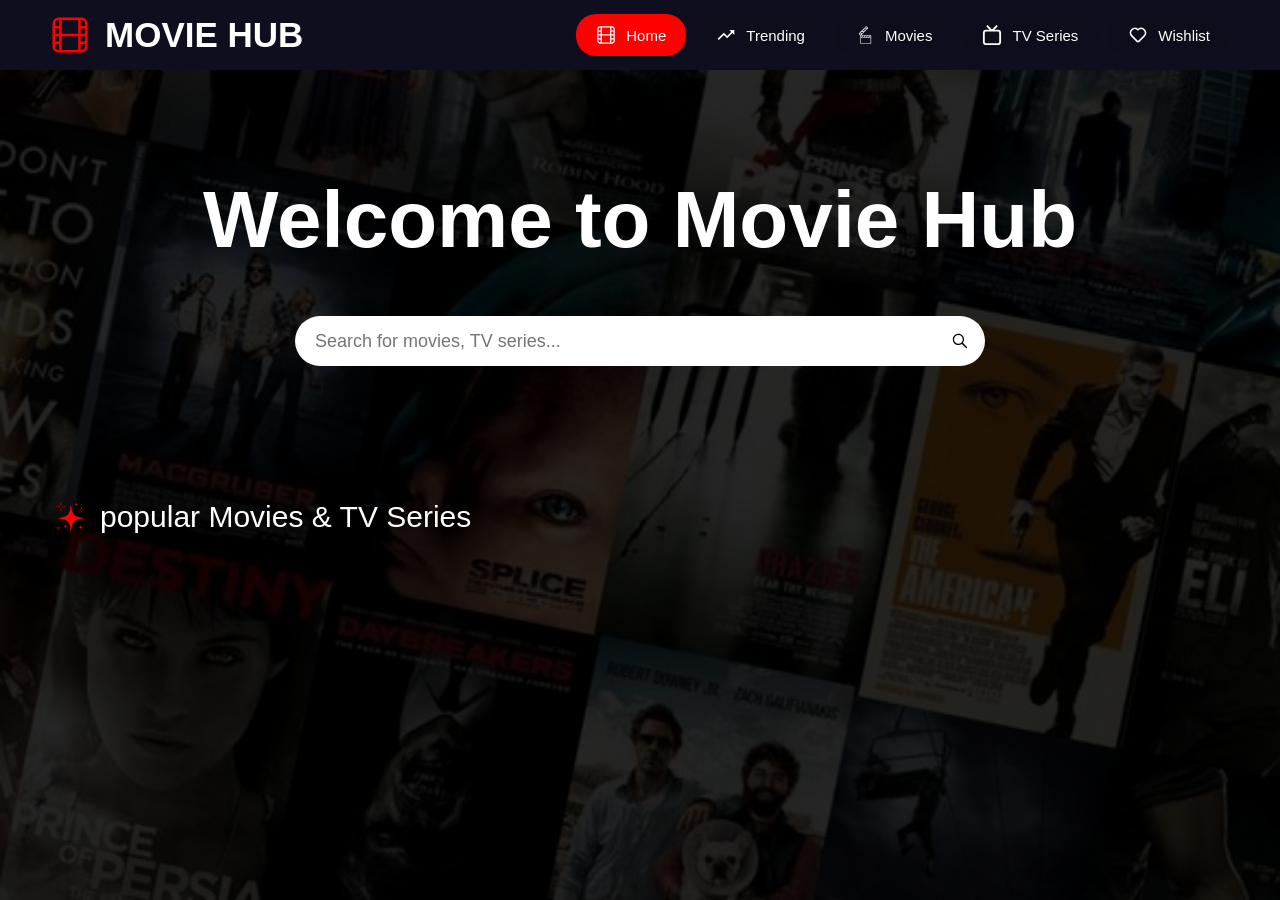
==== index.html @ 8f33d233 "rename: home.html -> index.html" ====
<!DOCTYPE html>
<html>
    <head>
        <title>Movie Hub</title>

        <link rel="stylesheet" href="Styles/nav-bar.css">
        <link rel="stylesheet" href="Styles/home.css">
        <link rel="stylesheet" href="Styles/movie-card.css">
        <link rel="stylesheet" href="Styles/animetion.css">
    </head>
    <body>
        <div class="nav-bar">
            <div class="logo">
                <img class="logo-image" src="images/site/film.svg">
                <p class="logo-text">MOVIE HUB</p>
            </div>
            <div class="menu">
                <div class="icon">
                    <img class="menu-icon menu-open" src="images/site/icons8-menu-button.svg">
                </div>
                <div class="links">
                    <img class="menu-icon close-btn" src="images/site/icons8-close.svg">
                    <a href="#">
                        <button class="nav-bar-button nav-bar-button-focus">
                            <img class="nav-bar-icon" src="images/site/film.svg">
                            Home
                        </button>   
                    </a>
                    <a href="trending.html">
                        <button class="nav-bar-button">
                            <img class="nav-bar-icon" src="images/site/trending-up.svg">
                            Trending
                        </button>   
                    </a>
                    <a href="movies.html">
                        <button class="nav-bar-button">
                            <img class="nav-bar-icon" src="images/site/film-clapperboard.svg">
                            Movies
                        </button>   
                    </a>
                    <a href="tv-series.html">
                        <button class="nav-bar-button">
                            <img class="nav-bar-icon" src="images/site/tv.svg">
                            TV Series
                        </button>   
                    </a>
                    <a href="wishlist.html">
                        <button class="nav-bar-button">
                            <img class="nav-bar-icon" src="images/site/heart.svg">
                            Wishlist
                        </button>   
                    </a>
                </div>    
            </div>
        </div>
        <div class="page-reveal">
            <div class="middle-section">
                <div class="greeting-text">
                    Welcome to Movie Hub
                </div>
                <div class="search">
                    <input class="search-bar js-search-bar" type="text" placeholder="Search for movies, TV series...">
                    <button class="search-button js-search-button"><img class="search-icon" src="images/site/search-icon.svg"></button>
                </div>
            </div>
            <div class="featured-movies">
                <div class="featured-movie-title">
                    <img class="featured-movie-star" src="images/home/shine-star-cluster.png">
                    <p>popular Movies & TV Series</p>
                </div>

                <div class="movies-container js-movies-container">

                </div>
            </div>
        </div>
        
        <div class="scripts">
            <script src="styles-js/nav-bar.js"></script>
            <script src="data/popular-movies.js" type="module"></script>
            <script src="utils/search-bar.js" type="module"></script>
        </div>
    </body>
</html>
---- Styles/nav-bar.css ----
html, body {
    overflow-x: hidden;
}
.nav-bar {
    display: flex;
    justify-content: space-between;
    align-items: center;
    padding-right: 50px;
    padding-left: 50px;
    background-color: rgb(15, 14, 30);
}

.menu {
    display: flex;
    gap: 10px;
}

.links {
    display: flex;
    gap: 10px;
}

.menu-icon {
    height: 40px;
    filter: brightness(0) invert(1);
    
}
.menu-open {
    display: none;
}
.close-btn { 
    display: none;
}
.close-btn:hover {
transform: rotate(90deg);
}

.menu-icon:hover {
    filter: invert(16%) sepia(99%) saturate(7404%) hue-rotate(4deg) brightness(105%) contrast(115%);
    cursor: pointer;
}

.logo{
    display: flex;
    align-items: center;
}
.logo-text{
    color: white;
    font-family: 'Roboto', sans-serif;
    font-size: 35px;
    font-weight: 600;
    margin: 15px;
}

.logo-image{
    height: 40px;
    filter: invert(16%) sepia(99%) saturate(7404%) hue-rotate(4deg) brightness(105%) contrast(115%); 
}

.menu a {
    text-decoration: none;
}
.nav-bar-button {
    display: flex;
    align-items: center;
    font-size: 15px;
    text-decoration: none;
    color: white;
    font-family: 'Roboto', sans-serif;
    font-weight: 500;
    padding-left: 20px;
    padding-right: 20px;
    background-color: rgba(0,0,0,0.1);
    border-radius: 20px;
    border: none;
    cursor: pointer;
    margin-top: 10px;
    margin-bottom: 10px;
}

.nav-bar-button:hover {
    background-color: rgba(255, 255, 255, 0.1);
}

.nav-bar-button-focus {
    background-color: red;
    cursor: default;
}

.nav-bar-button-focus:hover {
    background-color: red;
     
}

.nav-bar-icon {
    height: 20px;
    margin-right: 10px;
    margin-top: 10px;
    margin-bottom: 10px;
    filter: invert(100%) brightness(200%);
}

@media (max-width: 1040px) {
    .logo-text {
        font-size: 24px;
        margin: 10px;
    }
    .nav-bar {
        padding: 0 20px;
    }
}

@media (max-width: 950px) {
    .logo-text {
        display: none;
    }
}

@media (max-width: 784px) {
    .links {
        display: flex;
    }
    .menu-open {
        display: block;
    }
    .nav-bar {
        justify-content: space-between;
    }
    .logo {
        margin: 10px;
    }
    .links {
        position: fixed;
        right: 0;
        top: 0;
        height: 100vh;
        width: 100%;
        background-color: rgb(15, 14, 30);
        flex-direction: column;
        justify-content: flex-start;
        padding-top: 80px;
        z-index: 9999;
        transform: translateX(100%);
        transition: transform 0.3s ease-in-out;
    }

    .links.show-menu {
        transform: translateX(0);
    }

    .close-btn {
        display: block;
        position: absolute;
        top: 20px;
        right: 30px;
        font-size: 40px;
        color: white;
        background: none;
        border: none;
        cursor: pointer;
    }

    .nav-bar-button {
        width: 80%;
        margin: 10px auto;
        justify-content: center;
    }
}
---- Styles/home.css ----
body {
    margin: 0;
    padding: 0;
    background-color: black;
}

body::before {
    content: "";
    position: fixed;
    top: 0;
    left: 0;
    width: 100%;
    height: 100%;
    z-index: -1;
    
    background-image: url(../images/home/bg.jpg);
    background-size: cover;
    background-position: center;
    background-repeat: no-repeat;
    opacity: 0.15;
}

.middle-section {
    display: flex;
    flex-direction: column;
    justify-content: center;
    align-items: center;
    height: 400px;
}

.greeting-text {
    font-family: 'Roboto', sans-serif;
    font-size: 80px;
    font-weight: 600;
    color: white;
}

.search-bar {
    height: 50px;
    width: 600px;            
    border-top-left-radius: 25px;
    border-bottom-left-radius: 25px;     
    border: none;
    padding: 0 20px;
    font-size: 18px;
    font-family: 'Roboto', sans-serif;
    margin-top: 50px;
    margin-right: 0px;
    margin: 0;
    outline: none;
}

.search {
    display: flex;
    flex-direction: row;
    align-items: stretch;
    justify-content: center;
    margin-top: 50px;
}

.search-button{
    height: 50px;
    margin-left: 0px;
    border-top-right-radius: 25px;
    border-bottom-right-radius: 25px;
    align-items: center;
    width: 50px;
    border: none;
    background-color: white;
    display: flex; 
    justify-content: center;
    align-items: center;
    margin: 0;
    padding: 0;
}

.search-icon {
    height: 20px;
    display: block;
}

.featured-movie-title {
    display: flex;
    align-items: center;
    justify-content: flex-start;
    gap: 10px;
    color: white;
    font-family: 'Roboto', sans-serif;
    font-size: 30px;
    font-weight: 500;
    margin-bottom: 10px;
    margin-left: 50px;
}
.featured-movie-star {
    height: 40px;          
    width: auto;
    filter: invert(16%) sepia(99%) saturate(7404%) hue-rotate(4deg) brightness(105%) contrast(115%); 
}

@media (max-width: 1040px) {
    .greeting-text {
        font-size: 60px;
        text-align: center;
    }

    .search-bar {
        width: 500px;
    }
}

@media (max-width: 678px) {
    .greeting-text {
        justify-content: center;
    }

    .search-bar {
        width: 360px;
    }

    .featured-movie-title {
        font-size: 25px
    }
}
---- Styles/movie-card.css ----
.movies-container {
    display: grid;
    grid-template-columns: repeat(auto-fill, 300px); 
    margin-bottom: 50px;
    column-gap: 20px;
    row-gap: 40px;
    justify-content: center;
}

.movie-card {
    height: 500px;
    width: 300px;
    border-radius: 10px;
    background-color: rgb(16, 18, 32);
    transition: transform 0.3s ease;
    cursor: pointer;
}
.movie-card-image {
    width: 100%;
    height: 400px;
    object-fit: cover;
    border-top-left-radius: 10px;
    border-top-right-radius: 10px;
}
.movie-card:hover {
    transform: translateY(-10px);
}
.movie-card-details {
    padding: 15px;
    font-family: 'Roboto', sans-serif;
    display: flex;
    flex-direction: column;
    justify-content: center;
}

.movie-name {
    color: white;
    font-size: 20px;
    margin-bottom: 10px;
    white-space: nowrap;
    overflow: hidden;
    text-overflow: ellipsis;
}

.movie-data{
    display: flex;
    flex-direction: row;
    justify-content: space-between;
}

.movie-year-rate{
    display: flex;
    flex-direction: row;
    margin-left: 8px;
    margin-right: 8px;
    align-items: center;
    gap: 10px;
    color: rgb(161, 161, 161);
}

.star {
    height: 18px;
    margin-left: 10px;
}
.add-to-wishlist {
    display: flex;
    height: 35px;
    width: 35px;
    border-radius: 50%;
    align-items: center;
    justify-content: center;
    cursor: pointer;
    border: none;
    background-color: rgba(255, 255, 255, 0.1);
    transition: all 0.2s ease;
}

.add-to-wishlist:hover {
    background-color: rgb(108, 107, 107);
}

.add-to-wishlist:hover img {
    filter: invert(16%) sepia(99%) saturate(7404%) hue-rotate(4deg) brightness(105%) contrast(115%);
}

.add-to-wishlist.wishlist-active {
    background-color: rgb(220, 53, 69) !important;
}

.add-to-wishlist.wishlist-active img {
    filter: brightness(0) invert(1) !important;
}

.add-to-wishlist img {
    pointer-events: none; 
    height: 18px;
    width: 18px;
}
---- Styles/animetion.css ----
.page-reveal {
    animation: fadeInUp 2s ease-out forwards;
}

@keyframes fadeInUp {
    from {
        opacity: 0;
        transform: translateY(20px);
    }
    to {
        opacity: 1;
        transform: translateY(0);
    }
}
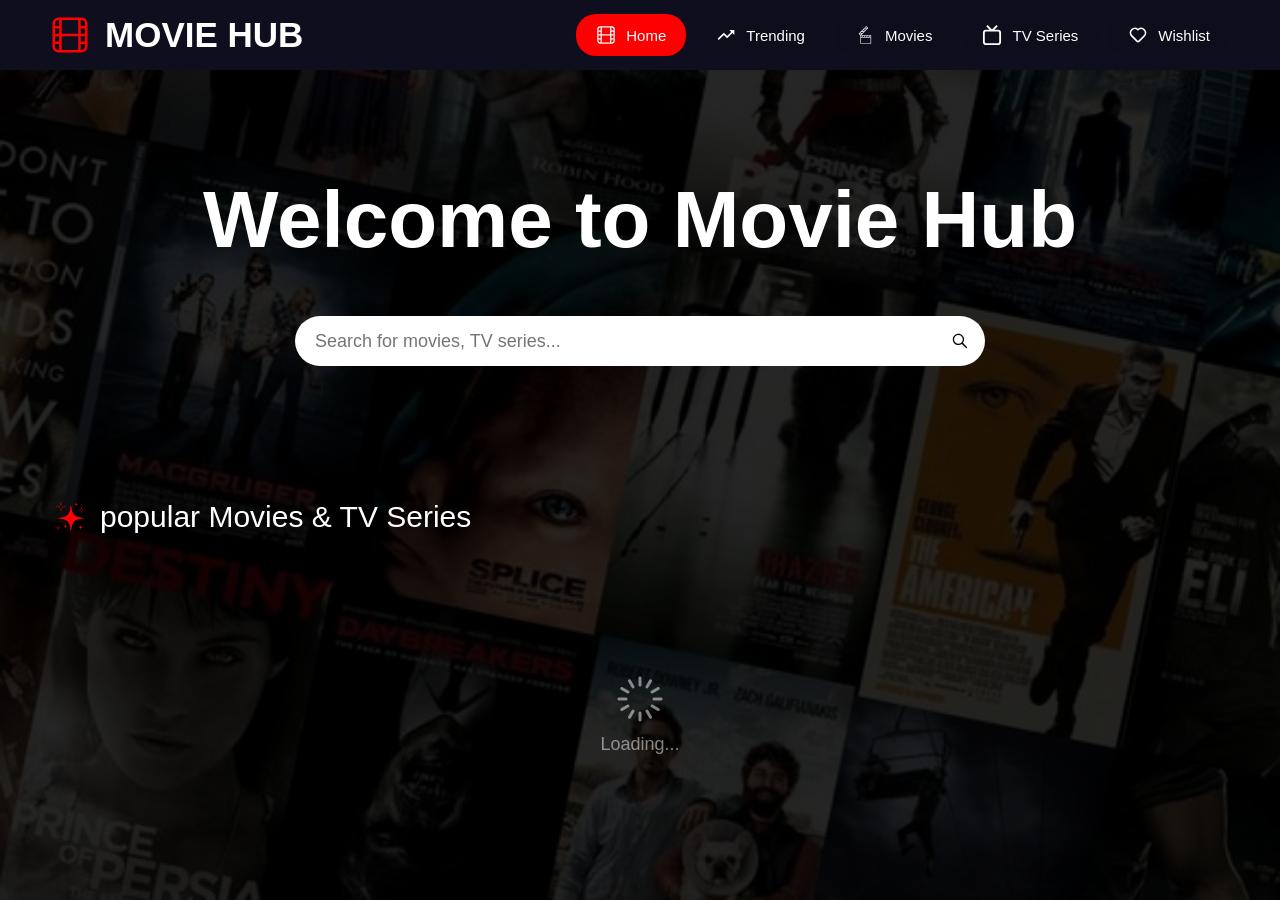
==== commit 03495b93: "loading animetion bug fix" ====
--- a/index.html
+++ b/index.html
@@ -3,10 +3,13 @@
     <head>
         <title>Movie Hub</title>
 
+        <meta name="viewport" content="width=device-width, initial-scale=1.0">
+
         <link rel="stylesheet" href="Styles/nav-bar.css">
         <link rel="stylesheet" href="Styles/home.css">
         <link rel="stylesheet" href="Styles/movie-card.css">
         <link rel="stylesheet" href="Styles/animetion.css">
+        <link rel="stylesheet" href="Styles/movie-details.css">
     </head>
     <body>
         <div class="nav-bar">
@@ -53,6 +56,53 @@
                 </div>    
             </div>
         </div>
+
+        <div class="pop-up hidden-popup">
+            <div class="movie-details">
+                <img class="movie-details-close js-movie-details-close" src="images/site/icons8-close.svg">
+                <img class="movie-image" src="images/movie-thumbnails/couple-with-sign.jpg">
+                <div class="details">
+                    <div class="title js-title"></div>
+                    <div class="description js-description"></div>
+                    <div class="section">
+                        <div class="section-title">
+                            Genre:
+                        </div>
+                        <div class="content js-genre-content">
+                            action, adventure
+                        </div>
+                    </div>
+                    <div class="section">
+                        <div class="section-title">
+                            Release Date:
+                        </div>
+                        <div class="content js-release-date-section">
+                        </div>
+                    </div>
+                    <div class="section">
+                        <div class="section-title">
+                            Language:
+                        </div>
+                        <div class="content js-language-content">
+                        </div>
+                    </div>
+                    <div class="section">
+                        <div class="section-title">
+                            Ratings:
+                        </div>
+                        <div class="content js-rating-content">
+                        </div>
+                    </div>
+                    <button class="site-link-button js-site-link-button">Watch In Site</button>
+                </div>
+            </div>
+
+            <div class="loading hidden-js-popup-loading">
+                <img class="loading-image" src="images/site/icons8-loading-100.png">
+                Loading...
+            </div>
+        </div>
+
         <div class="page-reveal">
             <div class="middle-section">
                 <div class="greeting-text">
@@ -70,8 +120,11 @@
                 </div>
 
                 <div class="movies-container js-movies-container">
-
                 </div>
+                <div class="loading js-loading hidden">
+                    <img class="loading-image" src="images/site/icons8-loading-100.png">
+                    Loading...
+                </div> 
             </div>
         </div>
         
@@ -79,6 +132,7 @@
             <script src="styles-js/nav-bar.js"></script>
             <script src="data/popular-movies.js" type="module"></script>
             <script src="utils/search-bar.js" type="module"></script>
+            <script src="data/movie-details.js" type="module"></script>
         </div>
     </body>
 </html>
--- a/Styles/animetion.css
+++ b/Styles/animetion.css
@@ -1,5 +1,29 @@
 .page-reveal {
-    animation: fadeInUp 2s ease-out forwards;
+    animation: fadeInUp 0.6s ease-out forwards;
+}
+
+.loading {
+    margin-top: 100px;
+    margin-bottom: 30px;
+    display: flex;
+    flex-direction: column;
+    justify-content: center;
+    align-items: center;
+    font-size: 18px;
+    font-family: 'Roboto', sans-serif;
+    font-weight: 500;
+    color: rgba(255,255,255,0.5);
+}
+
+.loading-image {
+    height: 50px;
+    margin-bottom: 10px;
+    filter: invert(1) brightness(100) opacity(.5);
+    animation: spin 3s linear infinite;
+}
+
+.hidden {
+    display: none;
 }
 
 @keyframes fadeInUp {
@@ -11,4 +35,13 @@
         opacity: 1;
         transform: translateY(0);
     }
+}
+
+@keyframes spin {
+  from {
+    transform: rotate(0deg);
+  }
+  to {
+    transform: rotate(360deg);
+  }
 }
--- a/Styles/movie-details.css
+++ b/Styles/movie-details.css
@@ -0,0 +1,180 @@
+.pop-up {
+    position: fixed;
+    inset: 0;
+    padding: 20px;
+    background-color: rgba(0, 0, 0, 0.8);
+    backdrop-filter: blur(10px);
+    display: flex;
+    align-items: center;
+    justify-content: center;
+    z-index: 1000;
+    box-sizing: border-box;
+}
+
+.movie-details {
+    position: relative;
+    width: min(1100px, 100%);
+    max-height: 90vh;
+    overflow-y: auto;
+    border-radius: 12px;
+    background: rgb(16, 18, 32);
+    display: flex;
+    flex-direction: row;
+    gap: 30px;
+    padding: 24px;
+    box-sizing: border-box;
+}
+
+.movie-details-close {
+    position: absolute;
+    top: 16px;
+    right: 16px;
+    height: 36px;
+    cursor: pointer;
+    z-index: 10;
+    filter: invert(1) brightness(100);
+}
+
+.movie-details-close:hover {
+    filter: invert(16%) sepia(99%) saturate(7404%) hue-rotate(4deg) brightness(105%) contrast(115%);
+}
+
+.movie-image {
+    width: 320px;
+    max-width: 100%;
+    height: auto;
+    object-fit: cover;
+    border-radius: 8px;
+    flex-shrink: 0;
+}
+
+.details {
+    display: flex;
+    flex-direction: column;
+    align-items: flex-start;
+    color: white;
+    gap: 14px;
+    padding: 0;
+    max-width: 700px;
+    font-family: 'Roboto', sans-serif;
+}
+
+.title {
+    font-weight: 800;
+    font-size: 40px;
+    line-height: 1.1;
+    padding-right: 45px;
+}
+
+.description {
+    font-size: 18px;
+    line-height: 1.6;
+    margin-bottom: 20px;
+    padding-left: 0;
+}
+
+.section {
+    display: flex;
+    flex-wrap: wrap;
+    gap: 8px;
+}
+
+.section-title {
+    color: rgb(213, 212, 212);
+    font-weight: 800;
+}
+
+.content {
+    padding-left: 0;
+}
+
+.site-link-button {
+    margin-top: 20px;
+    width: 100%;
+    min-height: 44px;
+    border-radius: 22px;
+    display: flex;
+    justify-content: center;
+    align-items: center;
+    cursor: pointer;
+    background-color: red;
+    outline: none;
+    border: none;
+    color: white;
+    font-weight: 600;
+}
+
+.site-link-button:hover {
+    background-color: darkred;
+    transform: scale(1.02);
+    transition: 0.2s ease;
+}
+
+.hidden-popup,
+.hidden-loading,
+.hidden-movie-details {
+    display: none;
+}
+
+@media (max-width: 900px) {
+    .movie-details {
+        gap: 20px;
+        padding: 20px;
+    }
+
+    .movie-image {
+        width: 260px;
+    }
+
+    .title {
+        font-size: 32px;
+    }
+
+    .description {
+        font-size: 16px;
+    }
+}
+
+@media (max-width: 700px) {
+    .pop-up {
+        padding: 12px;
+    }
+
+    .movie-details {
+        flex-direction: column;
+        align-items: center;
+        max-height: 92vh;
+        padding: 16px;
+    }
+
+    .movie-image {
+        width: 100%;
+        max-width: 280px;
+    }
+
+    .details {
+        width: 100%;
+        max-width: 100%;
+    }
+
+    .title {
+        font-size: 28px;
+        padding-right: 36px;
+    }
+
+    .description {
+        font-size: 15px;
+        margin-bottom: 12px;
+    }
+
+    .section {
+        flex-direction: column;
+        gap: 4px;
+    }
+
+    .movie-details-close {
+        top: 12px;
+        right: 12px;
+        height: 30px;
+    }
+}
